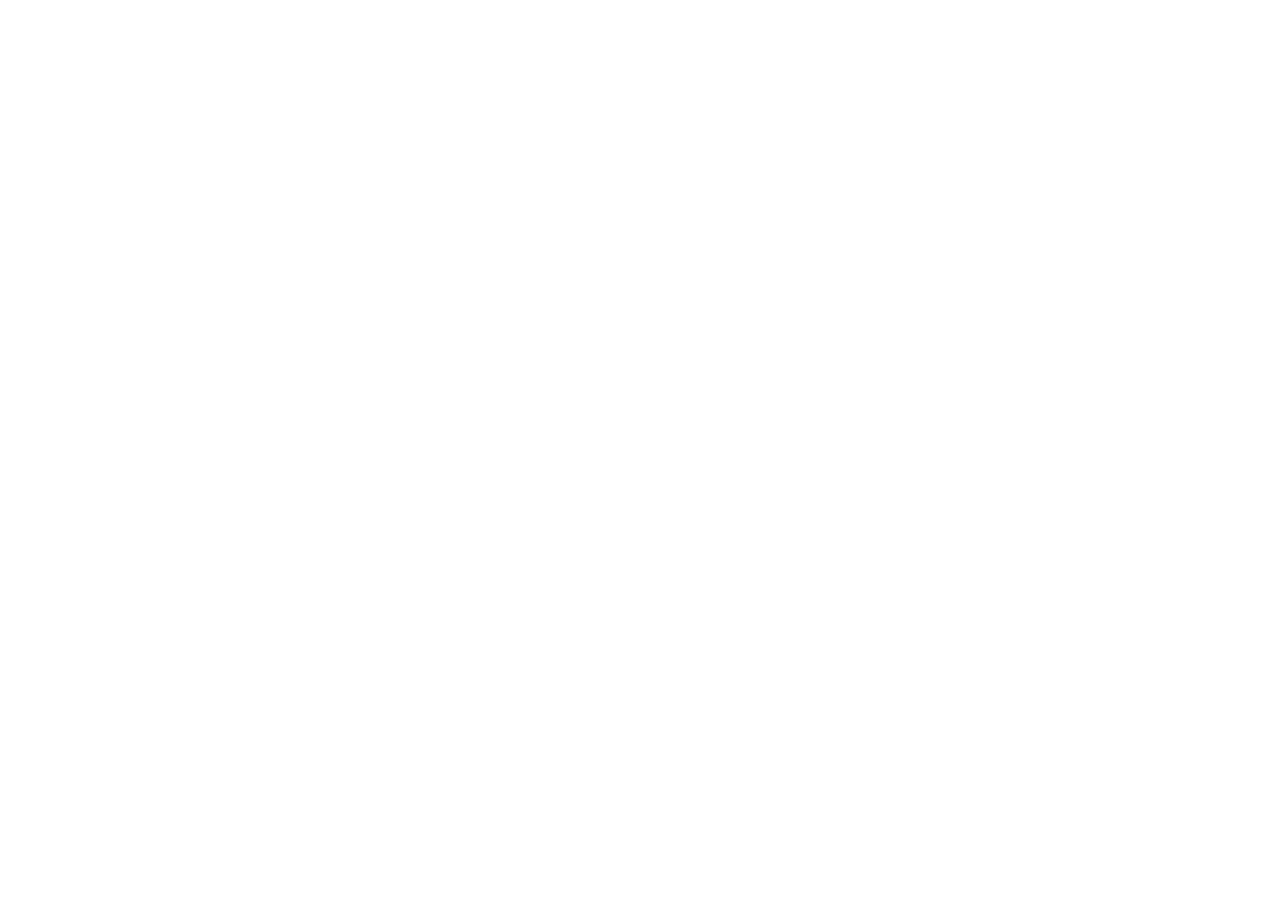
==== form.html @ ffc94607 "Completed File Setup Created the main files and imported images and fonts" ====
<!DOCTYPE html>
<html lang="en">
<head>
    <meta charset="UTF-8">
    <meta name="viewport" content="width=device-width, initial-scale=1.0">
    <link rel="stylesheet" href="styles.css">
    <title>Sign-Up Form</title>
</head>
<body>
    
</body>
</html>
---- styles.css ----
@font-face {
    font-family: 'norsebold';
    src: url('fonts/norse-bold-webfont.woff2') format('woff2'),
         url('fonts/norse-bold-webfont.woff') format('woff');
    font-weight: normal;
    font-style: normal;

}
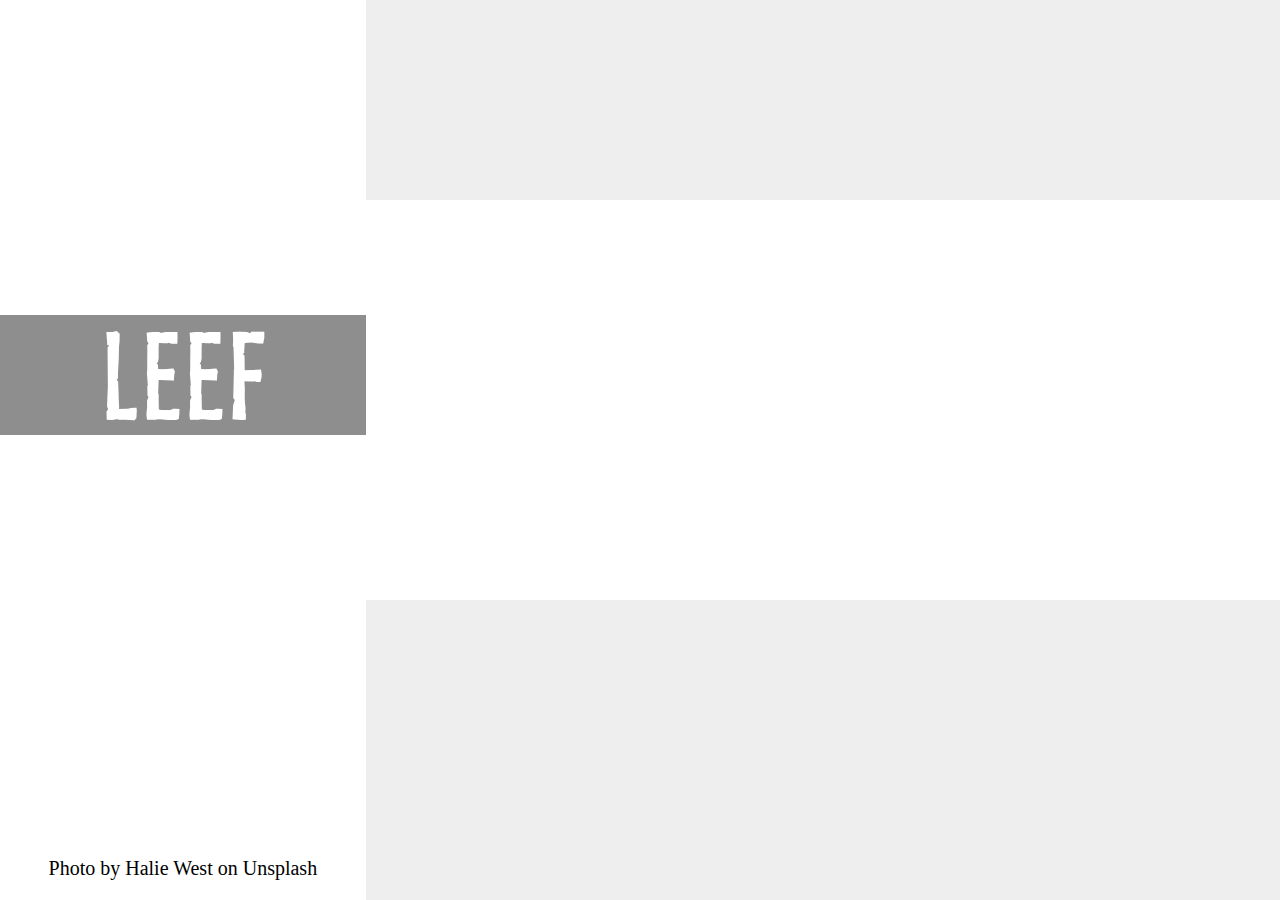
==== commit 0aafb16a: "Created general format of page Added side panel and form divs, and created main sections." ====
--- a/form.html
+++ b/form.html
@@ -7,6 +7,25 @@
     <title>Sign-Up Form</title>
 </head>
 <body>
-    
+    <div class="side-panel">
+        <!-- <img src="images/green-leaf.jpg" alt="Green Leaf Background"> -->
+        <div class="title">
+            <p>Leef</p>
+        </div>
+        <div class="side-panel-footer">
+            <p>Photo by Halie West on Unsplash</p>
+        </div>
+    </div>
+    <div class="form">
+        <div class="form-header">
+
+        </div>
+        <div class="form-body">
+
+        </div>
+        <div class="form-end">
+            
+        </div>
+    </div>
 </body>
 </html>--- a/styles.css
+++ b/styles.css
@@ -5,4 +5,84 @@
     font-weight: normal;
     font-style: normal;
 
+}
+
+* {
+    margin: 0;
+    padding: 0;
+}
+
+body {
+    display: flex;
+}
+
+.side-panel {
+    position: relative;
+    flex: 2;
+    display: flex;
+    flex-direction: column;
+    justify-content: flex-end;
+    align-items: center;
+
+    height: 100vh
+}
+
+.title {
+    position: absolute;
+    width: 100%;
+    top: 35vh;
+
+    display: flex;
+    justify-content: center;
+
+    background-color: rgb(30, 30, 30, .5);
+}
+
+.title p {
+    font-family: norsebold, 'Times New Roman', Times, serif;
+    font-size: 120px;
+    color: white;
+}
+
+.side-panel-footer {
+    margin-bottom: 20px;
+
+    font-family: 'Times New Roman', Times, serif;
+    font-size: 20px;
+    color: black;
+}
+
+.form {
+    flex: 5;
+    display: flex;
+    flex-direction: column;
+
+    height: 100vh;
+
+    background-color: #333;
+}
+
+.form-header {
+    flex: 2;
+    background: #eee;
+}
+
+.form-body {
+    flex: 4;
+    background-color: white;
+}
+
+.form-end {
+    flex: 3;
+    background-color: #eee;
+}
+
+@media only screen and (min-width: 1920px) {
+    .side-panel {
+        width: 7px;
+    }
+    
+    .form {
+        flex: 1;
+    }
 }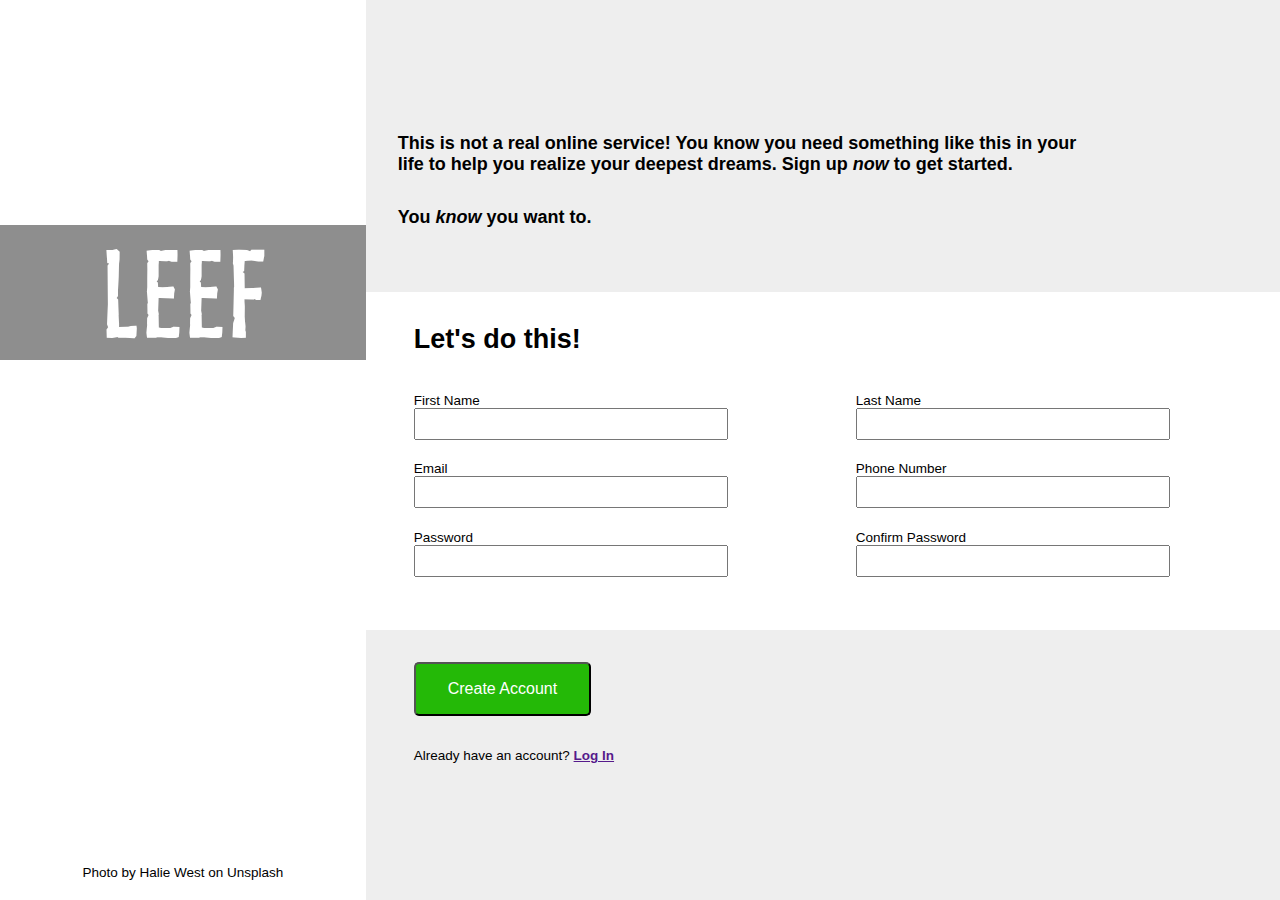
==== commit d8a12010: "Completed page layout Added and positioned all components to the page with correct sizing." ====
--- a/form.html
+++ b/form.html
@@ -16,15 +16,54 @@
             <p>Photo by Halie West on Unsplash</p>
         </div>
     </div>
-    <div class="form">
-        <div class="form-header">
+    <div class="main">
+        <div class="main-header">
+            <p id="first-par" class="par">This is not a real online service! You know you need something like this in your life to help you realize your deepest dreams. Sign up <em>now</em> to get started.</p>
+            <p id="second-par" class="par">You <em>know</em> you want to.</p>
+        </div>
+        <div class="form-container">
+            <form action="" method="post" class="form">
+                <div class="form-body">
+                    <h1 class="form-header">Let's do this!</h1>
+                    <div class="form-row">
+                        <div class="input">
+                            <label for="first-name">First Name</label>
+                            <input id="first-name" type="text">
+                        </div>
 
-        </div>
-        <div class="form-body">
+                        <div class="input">
+                            <label for="last-name">Last Name</label>
+                            <input id="last-name" type="text">
+                        </div>
+                    </div>
+                    <div class="form-row">
+                        <div class="input">
+                            <label for="email">Email</label>
+                            <input id="email" type="email">
+                        </div>
 
-        </div>
-        <div class="form-end">
-            
+                        <div class="input">
+                            <label for="number">Phone Number</label>
+                            <input id="number" type="tel">
+                        </div>
+                    </div>
+                    <div class="form-row">
+                        <div class="input">
+                            <label for="password">Password</label>
+                            <input id="password" type="text">
+                        </div>
+
+                        <div class="input">
+                            <label for="password-confirmation">Confirm Password</label>
+                            <input id="password-confirmation" type="text">
+                        </div>
+                    </div>
+                </div>
+                <div class="form-end">
+                    <button>Create Account</button>
+                    <p>Already have an account? <a href="">Log In</a></p>
+                </div>
+            </form>
         </div>
     </div>
 </body>
--- a/styles.css
+++ b/styles.css
@@ -10,9 +10,13 @@
 * {
     margin: 0;
     padding: 0;
+    box-sizing: border-box;
 }
 
 body {
+    font-family: Verdana, Geneva, Tahoma, sans-serif;
+    font-size: 1.5vh;
+
     display: flex;
 }
 
@@ -30,10 +34,12 @@
 .title {
     position: absolute;
     width: 100%;
-    top: 35vh;
+    height: 15vh;
+    top: 25vh;
 
     display: flex;
     justify-content: center;
+    align-items: center;
 
     background-color: rgb(30, 30, 30, .5);
 }
@@ -47,12 +53,11 @@
 .side-panel-footer {
     margin-bottom: 20px;
 
-    font-family: 'Times New Roman', Times, serif;
-    font-size: 20px;
+    font-size: 1.5vh;
     color: black;
 }
 
-.form {
+.main {
     flex: 5;
     display: flex;
     flex-direction: column;
@@ -62,19 +67,88 @@
     background-color: #333;
 }
 
-.form-header {
-    flex: 2;
+.main-header {
+    flex: 3;
     background: #eee;
+
+    display: flex;
+    flex-direction: column;
+    justify-content: flex-end;
+    
+    padding: 2rem;
+    padding-right: 20%;
+}
+
+.main-header .par {
+    margin-bottom: 2rem;
+
+    font-size: 2vh;
+    font-weight: 700;
+}
+
+.form-container {
+    flex: 8;
+    display: flex;
+    flex-direction: column;
+}
+
+.form {
+    flex: 7;
+    display: flex;
+    flex-direction: column;
 }
 
 .form-body {
     flex: 4;
+    display: flex;
+    flex-direction: column;
+
     background-color: white;
+
+    padding: 2rem 3rem;
+}
+
+.form-header {
+    flex: 1;
+}
+
+.form-row {
+    flex: 1;
+    display: flex;
+
+    gap: 10vw;
+}
+
+.input {
+    display: flex;
+    flex-direction: column;
+}
+
+input {
+    font-size: 1.5rem;
 }
 
 .form-end {
     flex: 3;
     background-color: #eee;
+
+    padding: 2rem 3rem;
+}
+
+button {
+    border-radius: 5px;
+
+    padding: 1rem 2rem;
+    margin-bottom: 2rem;
+
+    font-size: 1rem;
+
+    color: white;
+    background-color: #24b907;
+}
+
+a {
+    font-weight: 700;
 }
 
 @media only screen and (min-width: 1920px) {
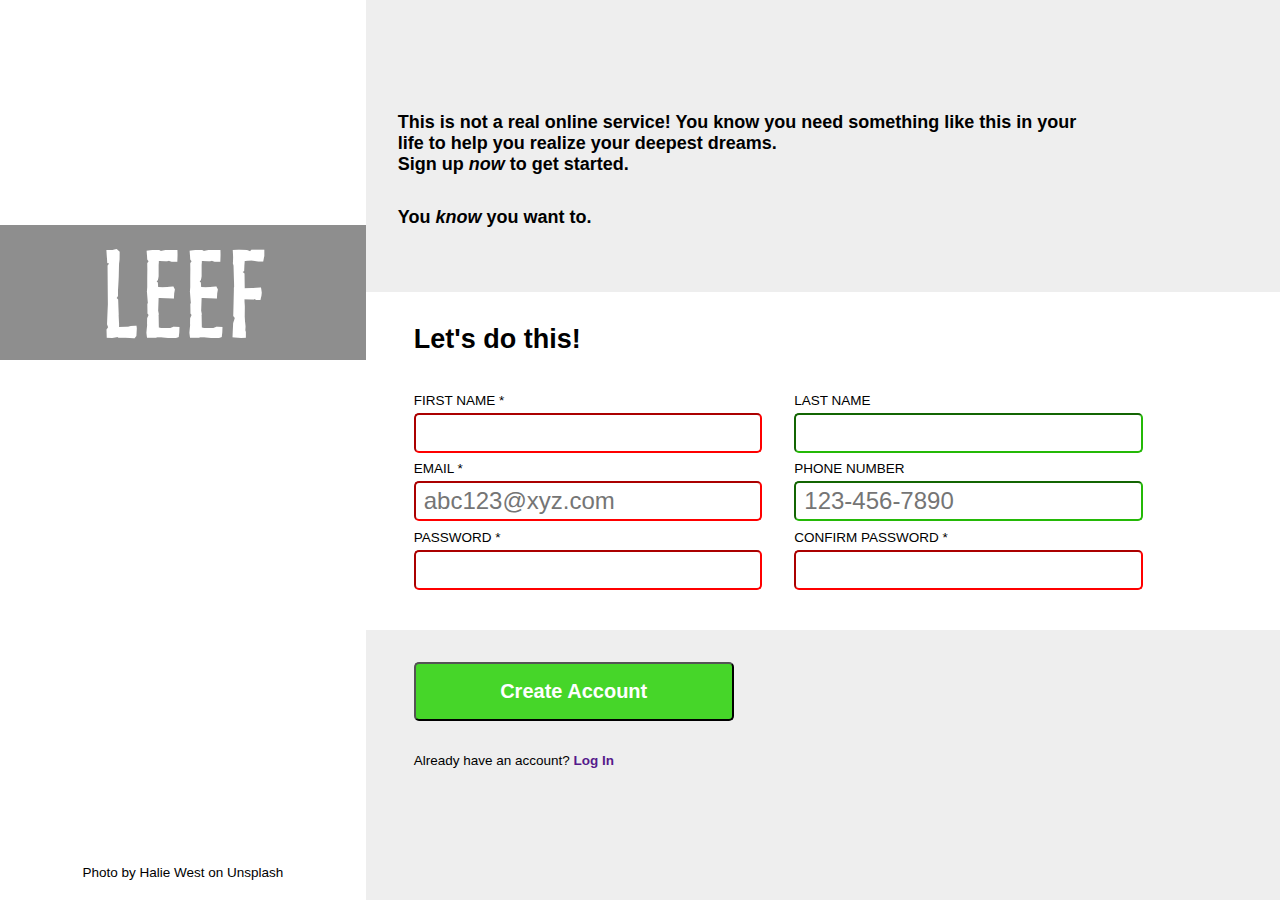
==== commit 598dd7cf: "Adjusted styles of form components. Added pseudo classes, and made components adjust to screen size." ====
--- a/form.html
+++ b/form.html
@@ -18,8 +18,9 @@
     </div>
     <div class="main">
         <div class="main-header">
-            <p id="first-par" class="par">This is not a real online service! You know you need something like this in your life to help you realize your deepest dreams. Sign up <em>now</em> to get started.</p>
-            <p id="second-par" class="par">You <em>know</em> you want to.</p>
+            <p id="first-par">This is not a real online service! You know you need something like this in your life to help you realize your deepest dreams.</p>
+            <p id="second-par">Sign up <em>now</em> to get started.</p>
+            <p id="third-par">You <em>know</em> you want to.</p>
         </div>
         <div class="form-container">
             <form action="" method="post" class="form">
@@ -27,35 +28,35 @@
                     <h1 class="form-header">Let's do this!</h1>
                     <div class="form-row">
                         <div class="input">
-                            <label for="first-name">First Name</label>
-                            <input id="first-name" type="text">
+                            <label for="first-name">FIRST NAME</label>
+                            <input type="text" id="first-name" name="first-name" required>
                         </div>
 
                         <div class="input">
-                            <label for="last-name">Last Name</label>
-                            <input id="last-name" type="text">
+                            <label for="last-name">LAST NAME</label>
+                            <input type="text" id="last-name" name="last-name">
                         </div>
                     </div>
                     <div class="form-row">
                         <div class="input">
-                            <label for="email">Email</label>
-                            <input id="email" type="email">
+                            <label for="email">EMAIL</label>
+                            <input type="email" id="email" name="email" placeholder="abc123@xyz.com" required>
                         </div>
 
                         <div class="input">
-                            <label for="number">Phone Number</label>
-                            <input id="number" type="tel">
+                            <label for="number">PHONE NUMBER</label>
+                            <input type="tel" id="number" name="phone-number" placeholder="123-456-7890">
                         </div>
                     </div>
                     <div class="form-row">
                         <div class="input">
-                            <label for="password">Password</label>
-                            <input id="password" type="text">
+                            <label for="password">PASSWORD</label>
+                            <input type="password" name="password" id="password" required>
                         </div>
 
                         <div class="input">
-                            <label for="password-confirmation">Confirm Password</label>
-                            <input id="password-confirmation" type="text">
+                            <label for="password-confirmation">CONFIRM PASSWORD</label>
+                            <input type="password" name="password-confirmation" id="password-confirmation" required>
                         </div>
                     </div>
                 </div>
--- a/styles.css
+++ b/styles.css
@@ -79,13 +79,17 @@
     padding-right: 20%;
 }
 
-.main-header .par {
+.main-header p {
     margin-bottom: 2rem;
 
     font-size: 2vh;
     font-weight: 700;
 }
 
+.main-header #first-par {
+    margin-bottom: 0;
+}
+
 .form-container {
     flex: 8;
     display: flex;
@@ -105,7 +109,7 @@
 
     background-color: white;
 
-    padding: 2rem 3rem;
+    padding: 2rem 15% 2rem 3rem;
 }
 
 .form-header {
@@ -116,16 +120,45 @@
     flex: 1;
     display: flex;
 
-    gap: 10vw;
+    gap: 2rem;
 }
 
 .input {
-    display: flex;
-    flex-direction: column;
+    flex: 1;
+    display: flex;
+    flex-direction: column;
+    gap: 5px;
 }
 
 input {
     font-size: 1.5rem;
+    border-radius: 5px;
+
+    padding: 0.25rem 0.5rem;
+    appearance: none;
+    outline: none;
+}
+
+label:has(+ input:required)::after {
+    content: " *";
+}
+
+input:valid {
+    border-color: #24b907;
+}
+
+input:invalid {
+    border-color: #ff0000;
+}
+
+input:focus-visible {
+    outline: none;
+}
+
+input:focus,
+input:focus-visible {
+    border-color: #0626db;
+    box-shadow: 5px 5px 3px #cccccc;
 }
 
 .form-end {
@@ -137,18 +170,33 @@
 
 button {
     border-radius: 5px;
-
     padding: 1rem 2rem;
     margin-bottom: 2rem;
-
-    font-size: 1rem;
+    width: 20rem;
+
+    font-size: 1.25rem;
+    font-weight: 700;
 
     color: white;
-    background-color: #24b907;
+    background-color: #46d629;
+}
+
+button:hover {
+    background-color: #2abd0c;
+    cursor: pointer;
 }
 
 a {
     font-weight: 700;
+    text-decoration: none;
+}
+
+a:hover {
+    text-decoration: underline;
+}
+
+a:active {
+    color: #0000ff;
 }
 
 @media only screen and (min-width: 1920px) {
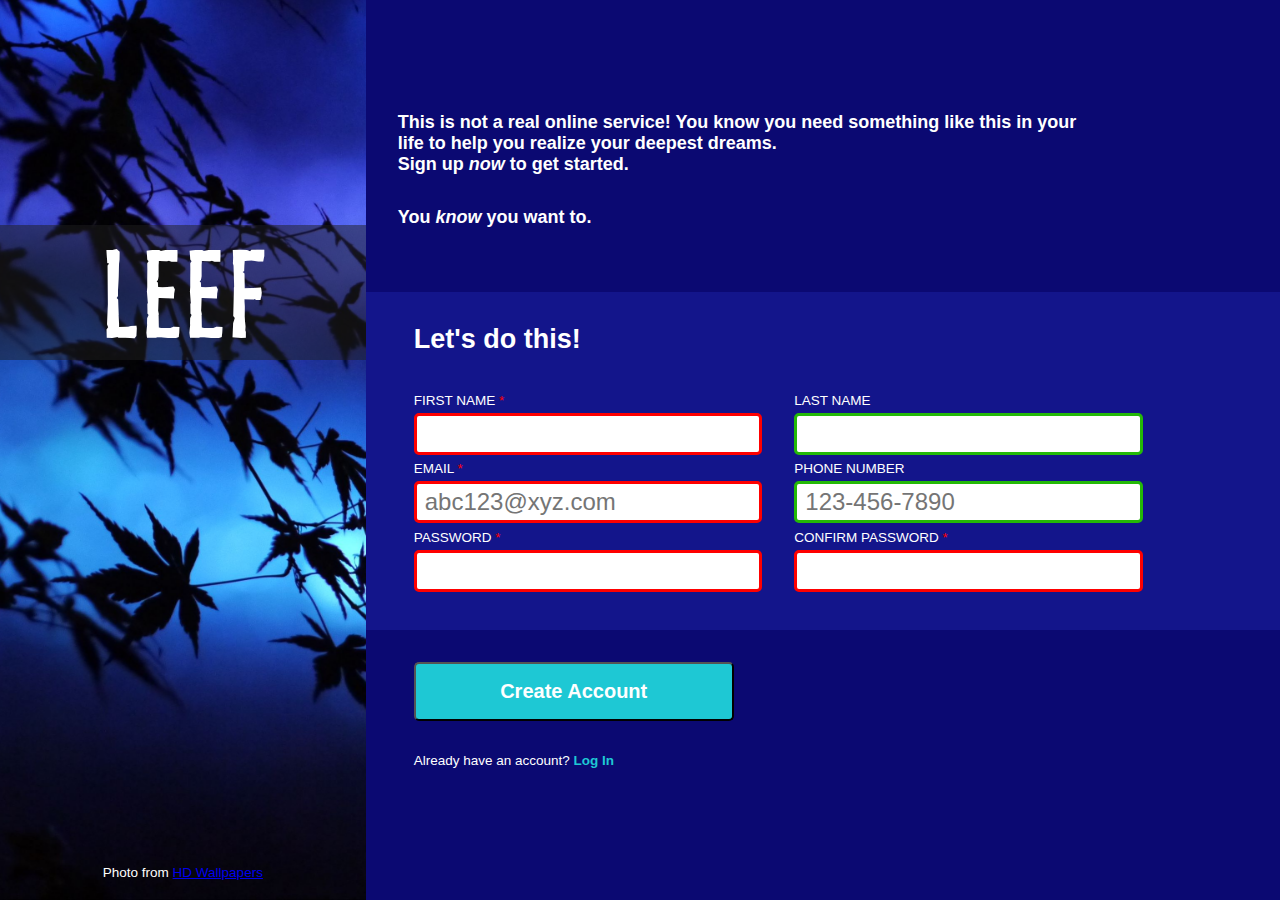
==== commit 5b6ac50c: "Changed the theme of the form. Changed colors and background image." ====
--- a/form.html
+++ b/form.html
@@ -8,12 +8,11 @@
 </head>
 <body>
     <div class="side-panel">
-        <!-- <img src="images/green-leaf.jpg" alt="Green Leaf Background"> -->
         <div class="title">
             <p>Leef</p>
         </div>
         <div class="side-panel-footer">
-            <p>Photo by Halie West on Unsplash</p>
+            <p>Photo from <a href="https://www.hdwallpapers.in/tree_branches_maple_leaves_blue_bokeh_blue_silhouette_dark_background_4k_hd_dark_background-wallpapers.html" target="_blank" rel="noopener noreferrer">HD Wallpapers</a></p>
         </div>
     </div>
     <div class="main">
--- a/styles.css
+++ b/styles.css
@@ -17,6 +17,8 @@
     font-family: Verdana, Geneva, Tahoma, sans-serif;
     font-size: 1.5vh;
 
+    color: #ffffff;
+
     display: flex;
 }
 
@@ -28,7 +30,10 @@
     justify-content: flex-end;
     align-items: center;
 
-    height: 100vh
+    height: 100vh;
+
+    background: no-repeat center url("images/dark-nature-background.jpg");
+    background-size: auto 100%;
 }
 
 .title {
@@ -41,20 +46,20 @@
     justify-content: center;
     align-items: center;
 
-    background-color: rgb(30, 30, 30, .5);
+    background-color: #1e1e1e80
 }
 
 .title p {
     font-family: norsebold, 'Times New Roman', Times, serif;
     font-size: 120px;
-    color: white;
+    color: #ffffff;
 }
 
 .side-panel-footer {
     margin-bottom: 20px;
 
     font-size: 1.5vh;
-    color: black;
+    color: #ffffff;
 }
 
 .main {
@@ -63,13 +68,11 @@
     flex-direction: column;
 
     height: 100vh;
-
-    background-color: #333;
 }
 
 .main-header {
     flex: 3;
-    background: #eee;
+    background-color: #0b0972;
 
     display: flex;
     flex-direction: column;
@@ -107,7 +110,7 @@
     display: flex;
     flex-direction: column;
 
-    background-color: white;
+    background-color: #13158b;
 
     padding: 2rem 15% 2rem 3rem;
 }
@@ -133,14 +136,17 @@
 input {
     font-size: 1.5rem;
     border-radius: 5px;
+    border-width: 3px;;
 
     padding: 0.25rem 0.5rem;
     appearance: none;
     outline: none;
+    border-style: solid;
 }
 
 label:has(+ input:required)::after {
     content: " *";
+    color: #ff0000;
 }
 
 input:valid {
@@ -151,19 +157,20 @@
     border-color: #ff0000;
 }
 
+input:focus, 
 input:focus-visible {
     outline: none;
 }
 
 input:focus,
 input:focus-visible {
-    border-color: #0626db;
-    box-shadow: 5px 5px 3px #cccccc;
+    border-color: #1ec8d4;
+    /* box-shadow: 5px 5px 3px #cccccc; */
 }
 
 .form-end {
     flex: 3;
-    background-color: #eee;
+    background-color: #0b0972;
 
     padding: 2rem 3rem;
 }
@@ -178,25 +185,23 @@
     font-weight: 700;
 
     color: white;
-    background-color: #46d629;
+    background-color: #1ec8d4;
 }
 
 button:hover {
-    background-color: #2abd0c;
+    background-color: #2ea0bd;
     cursor: pointer;
 }
 
-a {
+.form-end a {
     font-weight: 700;
     text-decoration: none;
-}
-
-a:hover {
-    text-decoration: underline;
+
+    color: #1ec8d4;
 }
 
 a:active {
-    color: #0000ff;
+    color: #2ea0bd;
 }
 
 @media only screen and (min-width: 1920px) {
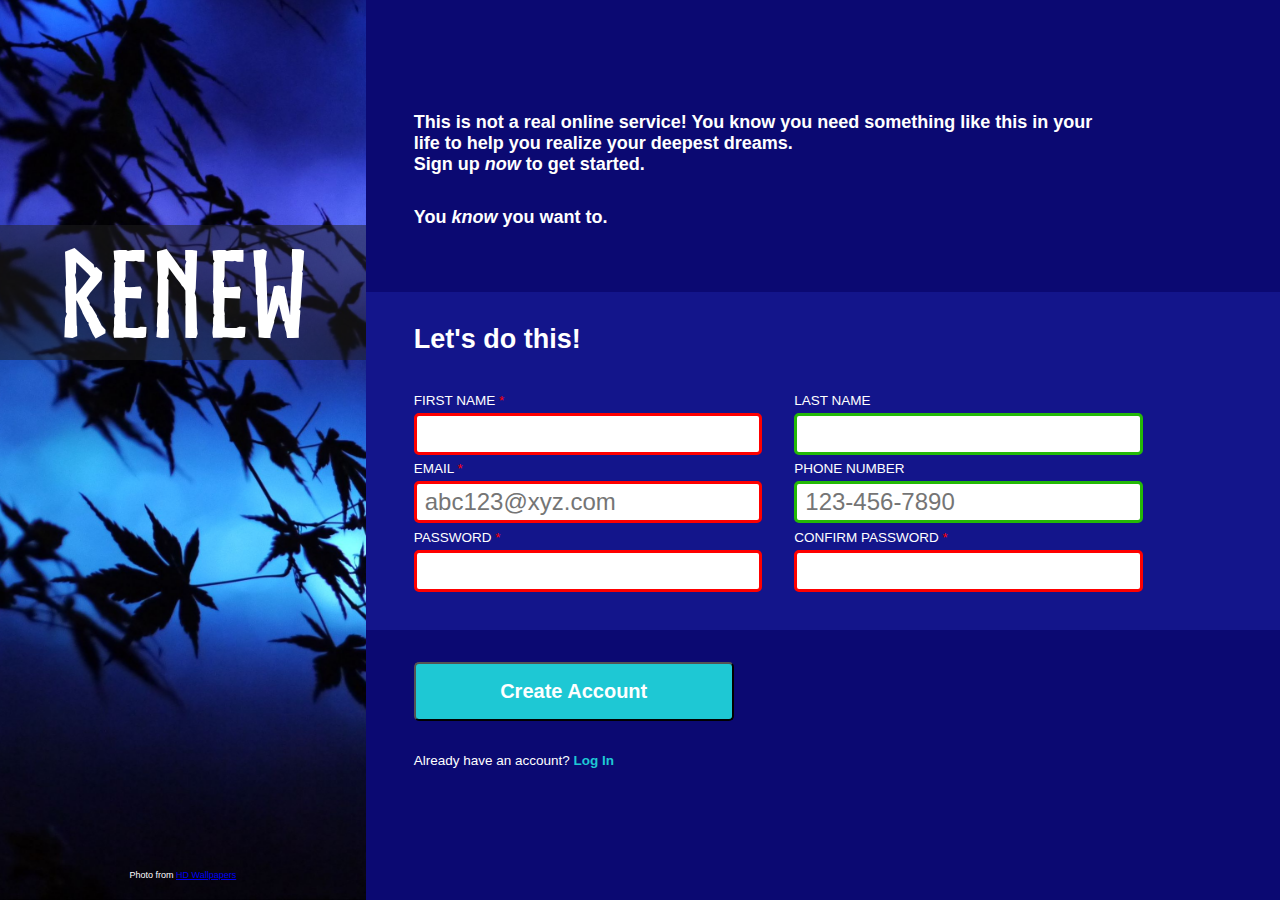
==== commit d6735966: "Made page compatible with mobile devices Added media query to rearrange form layout for mobile devic" ====
--- a/form.html
+++ b/form.html
@@ -9,7 +9,7 @@
 <body>
     <div class="side-panel">
         <div class="title">
-            <p>Leef</p>
+            <p>Renew</p>
         </div>
         <div class="side-panel-footer">
             <p>Photo from <a href="https://www.hdwallpapers.in/tree_branches_maple_leaves_blue_bokeh_blue_silhouette_dark_background_4k_hd_dark_background-wallpapers.html" target="_blank" rel="noopener noreferrer">HD Wallpapers</a></p>
--- a/styles.css
+++ b/styles.css
@@ -58,7 +58,7 @@
 .side-panel-footer {
     margin-bottom: 20px;
 
-    font-size: 1.5vh;
+    font-size: 1vh;
     color: #ffffff;
 }
 
@@ -78,7 +78,7 @@
     flex-direction: column;
     justify-content: flex-end;
     
-    padding: 2rem;
+    padding: 2rem 3rem;
     padding-right: 20%;
 }
 
@@ -204,12 +204,44 @@
     color: #2ea0bd;
 }
 
-@media only screen and (min-width: 1920px) {
+@media only screen and (max-width: 1100px) {
+    body {
+        flex-direction: column;
+        height: 200vh;
+    }
     .side-panel {
-        width: 7px;
-    }
+        flex: 1;
+    }
+    .main {
+        flex: 1;
+    }
+    .main-header {
+        flex: 1;
+        padding: 2rem 10%;
+    }
+    .main-header #first-par {
+        margin-top: 2rem;
+    }
+    .form-body {
+        flex: 4;
+        padding: 2rem 10%;
+    }
+    .form-header {
+        flex: 0.5;
+    }
+    .form-row {
+        flex-direction: column;
+        flex: 1;
     
-    .form {
-        flex: 1;
+        gap: 0;
+    }
+    .form-end {
+        flex: 1;
+        padding: 2rem 10%;
+
+        display: flex;
+        flex-direction: column;
+        justify-content: center;
+        align-items: center;
     }
 }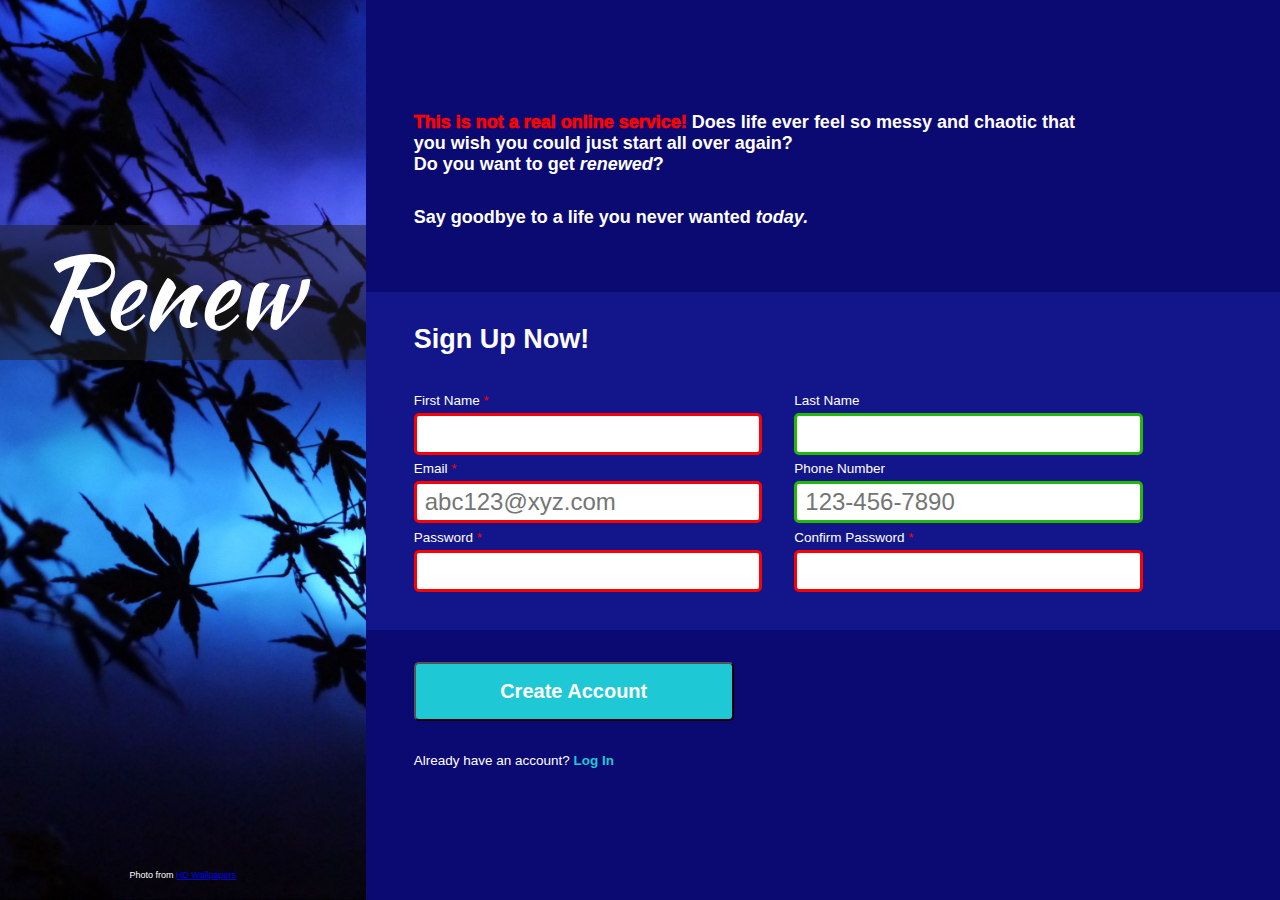
==== commit a0965ccd: "Updated page information and semantics. Changed company name and purpose, and emphasized fake form." ====
--- a/form.html
+++ b/form.html
@@ -17,44 +17,44 @@
     </div>
     <div class="main">
         <div class="main-header">
-            <p id="first-par">This is not a real online service! You know you need something like this in your life to help you realize your deepest dreams.</p>
-            <p id="second-par">Sign up <em>now</em> to get started.</p>
-            <p id="third-par">You <em>know</em> you want to.</p>
+            <p id="first-par"><strong>This is not a real online service!</strong> Does life ever feel so messy and chaotic that you wish you could just start all over again?</p>
+            <p id="second-par">Do you want to get <em>renewed</em>?</p>
+            <p id="third-par">Say goodbye to a life you never wanted <em>today.</em></p>
         </div>
         <div class="form-container">
             <form action="" method="post" class="form">
                 <div class="form-body">
-                    <h1 class="form-header">Let's do this!</h1>
+                    <h1 class="form-header">Sign Up Now!</h1>
                     <div class="form-row">
                         <div class="input">
-                            <label for="first-name">FIRST NAME</label>
+                            <label for="first-name">First Name</label>
                             <input type="text" id="first-name" name="first-name" required>
                         </div>
 
                         <div class="input">
-                            <label for="last-name">LAST NAME</label>
+                            <label for="last-name">Last Name</label>
                             <input type="text" id="last-name" name="last-name">
                         </div>
                     </div>
                     <div class="form-row">
                         <div class="input">
-                            <label for="email">EMAIL</label>
+                            <label for="email">Email</label>
                             <input type="email" id="email" name="email" placeholder="abc123@xyz.com" required>
                         </div>
 
                         <div class="input">
-                            <label for="number">PHONE NUMBER</label>
+                            <label for="number">Phone Number</label>
                             <input type="tel" id="number" name="phone-number" placeholder="123-456-7890">
                         </div>
                     </div>
                     <div class="form-row">
                         <div class="input">
-                            <label for="password">PASSWORD</label>
+                            <label for="password">Password</label>
                             <input type="password" name="password" id="password" required>
                         </div>
 
                         <div class="input">
-                            <label for="password-confirmation">CONFIRM PASSWORD</label>
+                            <label for="password-confirmation">Confirm Password</label>
                             <input type="password" name="password-confirmation" id="password-confirmation" required>
                         </div>
                     </div>
--- a/styles.css
+++ b/styles.css
@@ -1,7 +1,7 @@
 @font-face {
-    font-family: 'norsebold';
-    src: url('fonts/norse-bold-webfont.woff2') format('woff2'),
-         url('fonts/norse-bold-webfont.woff') format('woff');
+    font-family: 'kaushan_scriptregular';
+    src: url('fonts/kaushanscript-regular-webfont.woff2') format('woff2'),
+         url('fonts/kaushanscript-regular-webfont.woff') format('woff');
     font-weight: normal;
     font-style: normal;
 
@@ -41,6 +41,7 @@
     width: 100%;
     height: 15vh;
     top: 25vh;
+    padding-right: 30px;
 
     display: flex;
     justify-content: center;
@@ -50,8 +51,8 @@
 }
 
 .title p {
-    font-family: norsebold, 'Times New Roman', Times, serif;
-    font-size: 120px;
+    font-family: 'kaushan_scriptregular', 'Times New Roman', Times, serif;
+    font-size: 100px;
     color: #ffffff;
 }
 
@@ -91,6 +92,11 @@
 
 .main-header #first-par {
     margin-bottom: 0;
+}
+
+.main-header strong {
+    font-weight: 1000;
+    color: #ff0000;
 }
 
 .form-container {
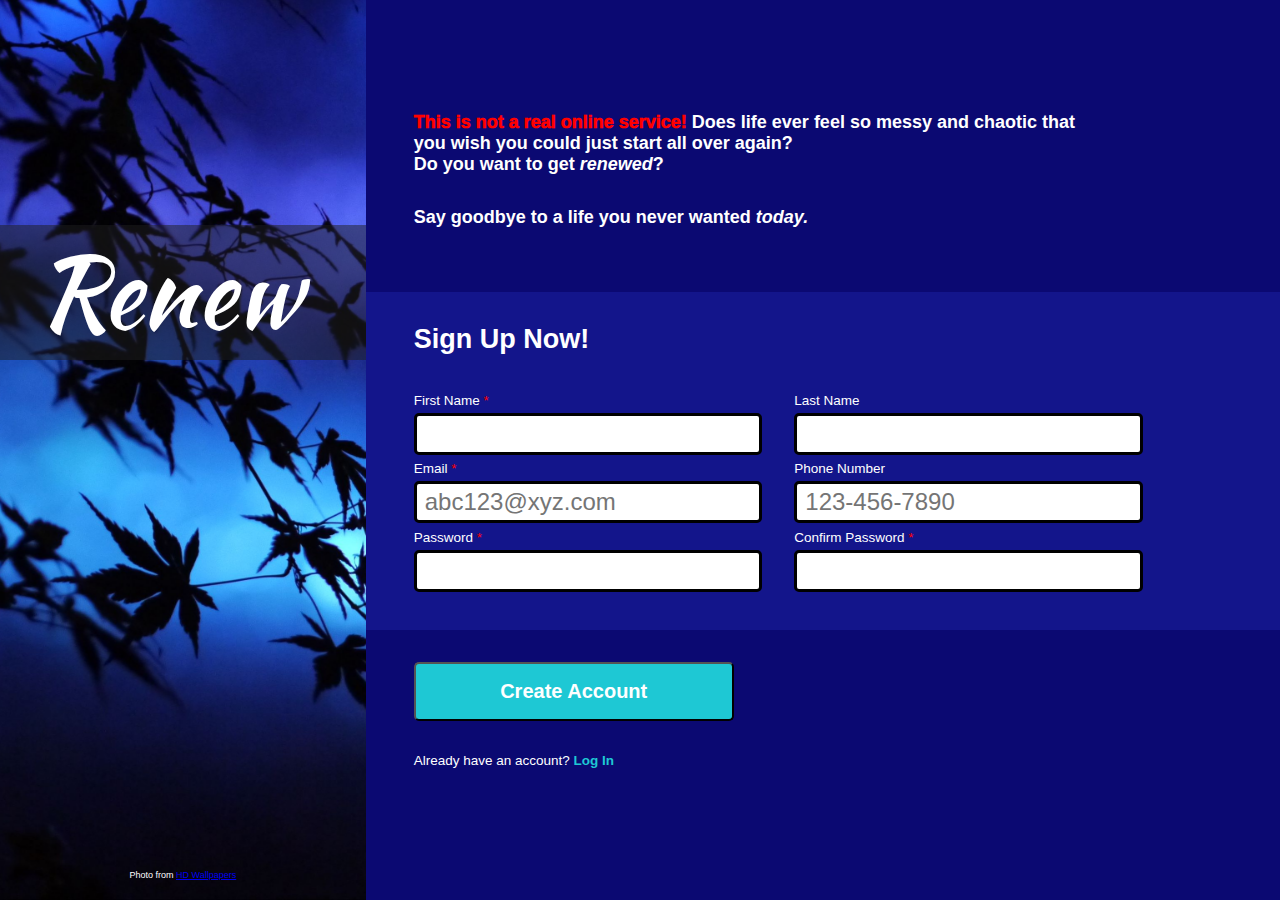
==== commit 2e1eb007: "Added js to style inputs after form is submitted Made default borders of input black, and changes th" ====
--- a/form.html
+++ b/form.html
@@ -5,6 +5,8 @@
     <meta name="viewport" content="width=device-width, initial-scale=1.0">
     <link rel="stylesheet" href="styles.css">
     <title>Sign-Up Form</title>
+    
+    <script src="script.js" defer></script>
 </head>
 <body>
     <div class="side-panel">
@@ -22,7 +24,7 @@
             <p id="third-par">Say goodbye to a life you never wanted <em>today.</em></p>
         </div>
         <div class="form-container">
-            <form action="" method="post" class="form">
+            <form action="" method="post" id="form">
                 <div class="form-body">
                     <h1 class="form-header">Sign Up Now!</h1>
                     <div class="form-row">
@@ -60,7 +62,7 @@
                     </div>
                 </div>
                 <div class="form-end">
-                    <button>Create Account</button>
+                    <button id="submit-btn">Create Account</button>
                     <p>Already have an account? <a href="">Log In</a></p>
                 </div>
             </form>
--- a/styles.css
+++ b/styles.css
@@ -105,7 +105,7 @@
     flex-direction: column;
 }
 
-.form {
+form {
     flex: 7;
     display: flex;
     flex-direction: column;
@@ -148,6 +148,7 @@
     appearance: none;
     outline: none;
     border-style: solid;
+    border-color: #000000;
 }
 
 label:has(+ input:required)::after {
@@ -155,11 +156,11 @@
     color: #ff0000;
 }
 
-input:valid {
+.submitted input:valid {
     border-color: #24b907;
 }
 
-input:invalid {
+.submitted input:invalid {
     border-color: #ff0000;
 }
 
@@ -171,7 +172,6 @@
 input:focus,
 input:focus-visible {
     border-color: #1ec8d4;
-    /* box-shadow: 5px 5px 3px #cccccc; */
 }
 
 .form-end {
